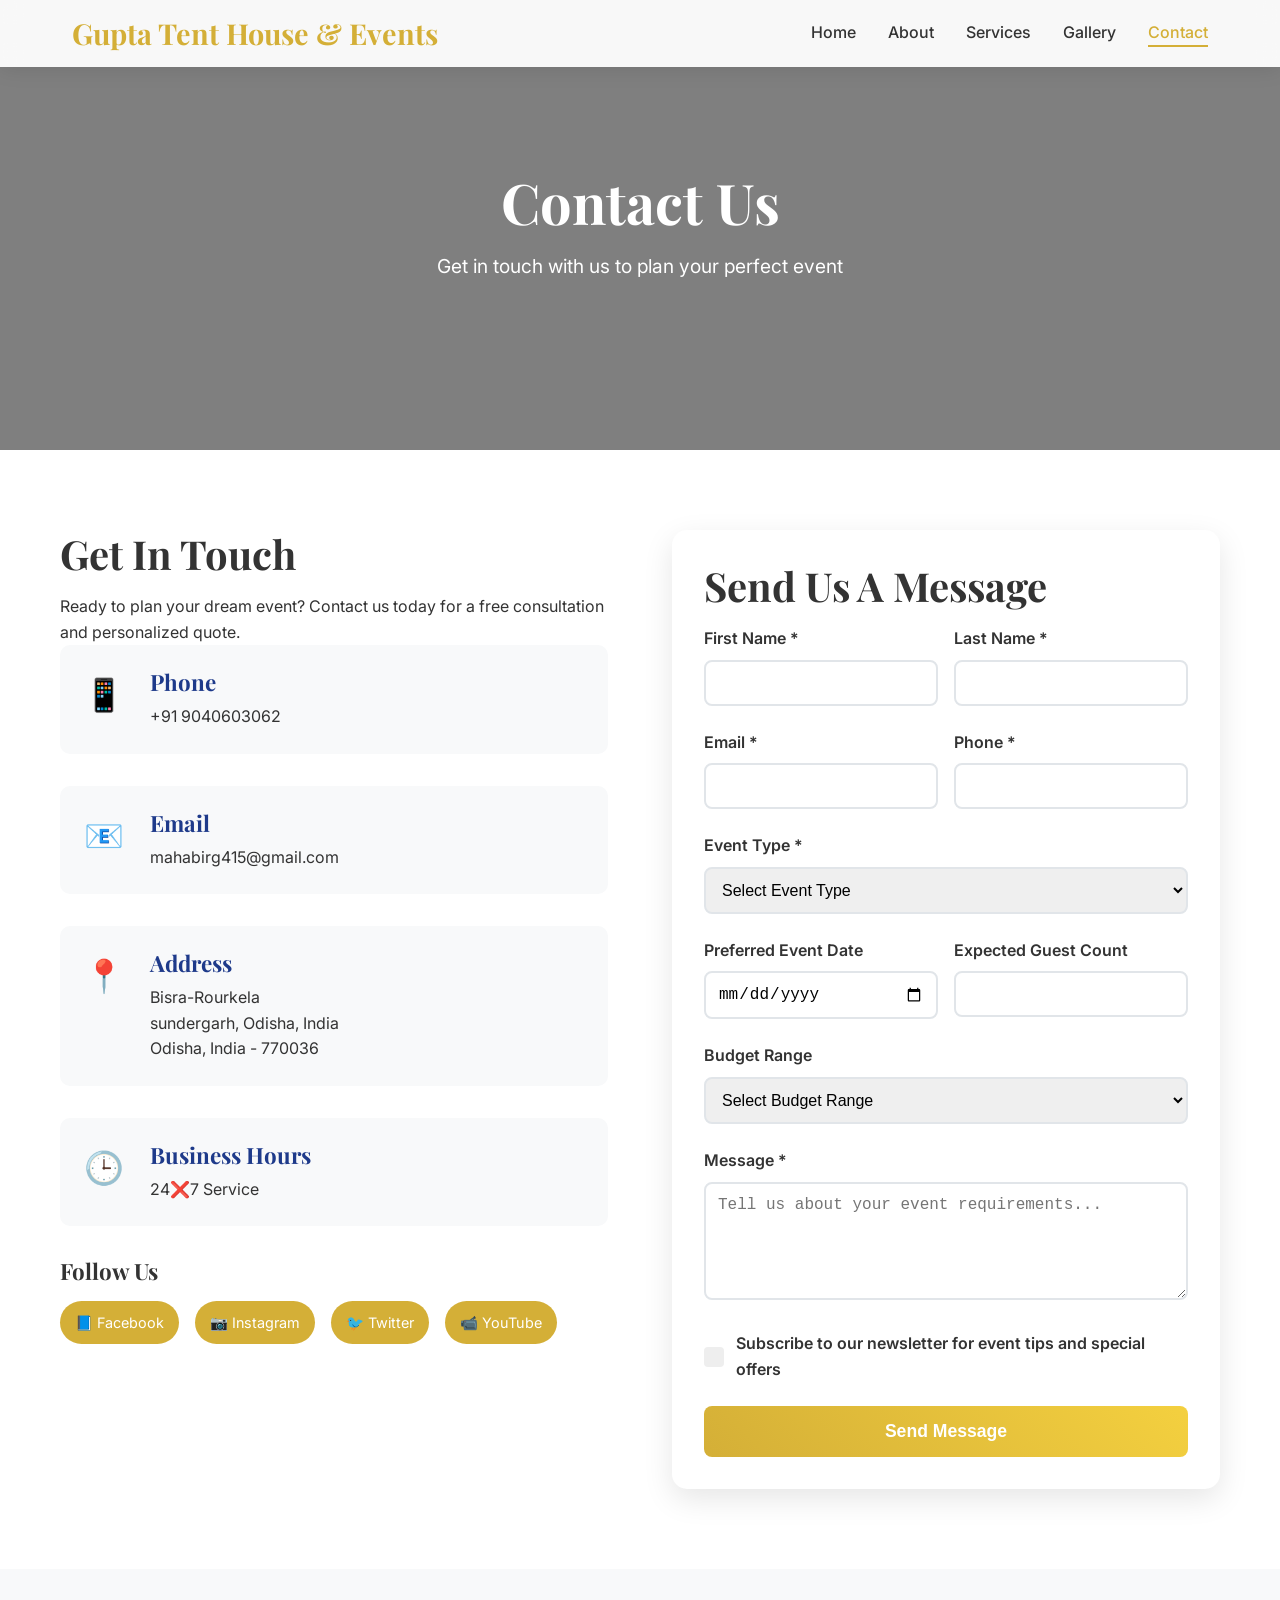
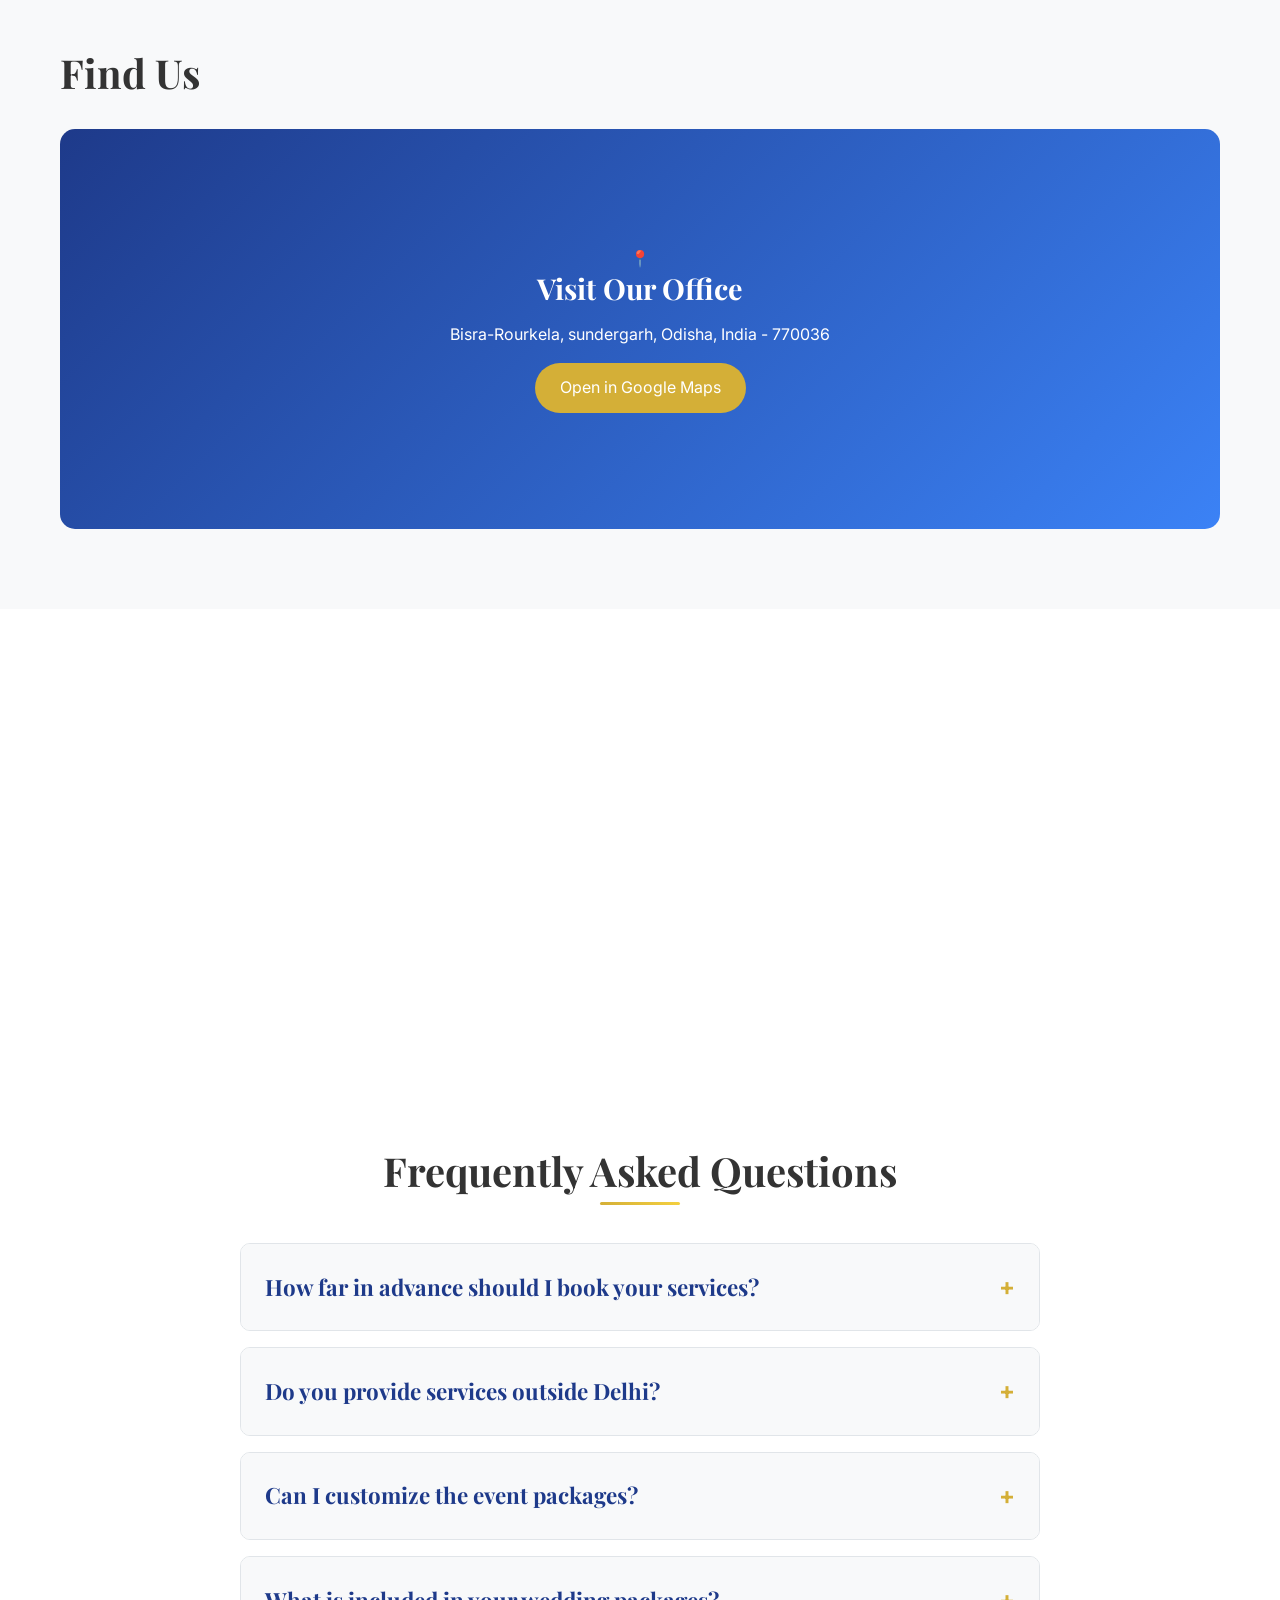
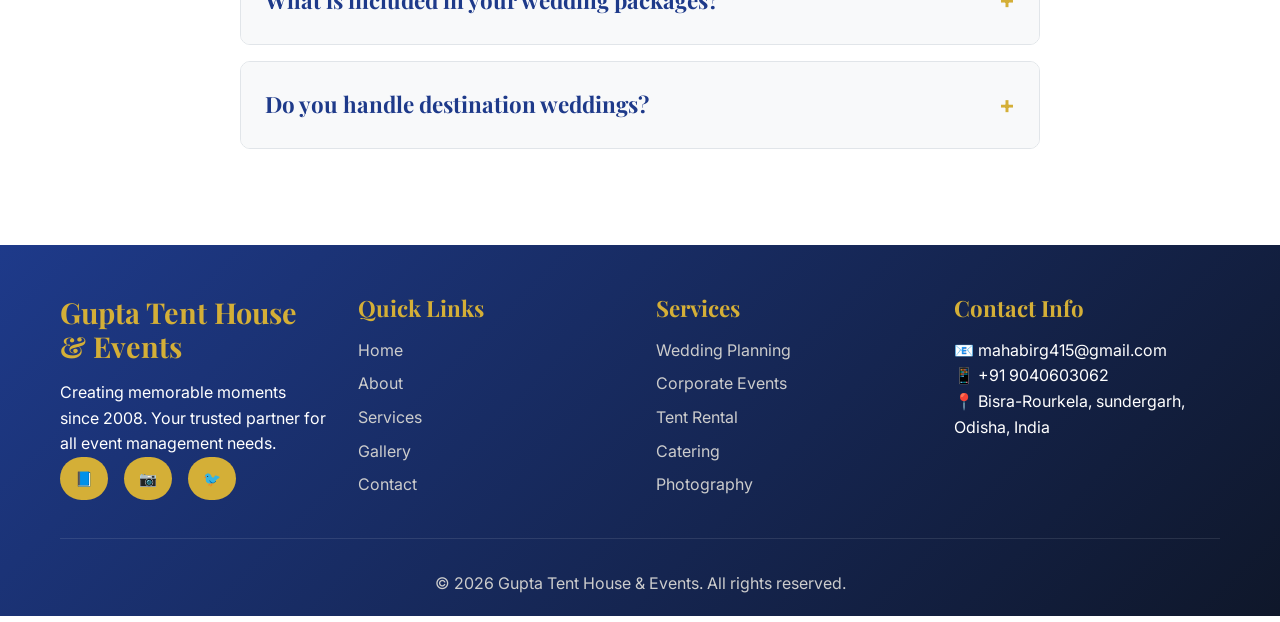
==== contact.html @ 5d80350f "Add files via upload" ====
<!DOCTYPE html>
<html lang="en">
<head>
    <meta charset="UTF-8">
    <meta name="viewport" content="width=device-width, initial-scale=1.0">
    <title>Contact Us - Gupta Tent House and Events</title>
    <link rel="stylesheet" href="styles.css">
    <link href="https://fonts.googleapis.com/css2?family=Playfair+Display:wght@400;700&family=Inter:wght@300;400;500;600&display=swap" rel="stylesheet">
</head>
<body>
    <!-- Navigation -->
    <nav class="navbar">
        <div class="nav-container">
            <div class="nav-logo">
                <h2>Gupta Tent House & Events</h2>
            </div>
            <ul class="nav-menu">
                <li><a href="index.html" class="nav-link">Home</a></li>
                <li><a href="about.html" class="nav-link">About</a></li>
                <li><a href="services.html" class="nav-link">Services</a></li>
                <li><a href="gallery.html" class="nav-link">Gallery</a></li>
                <li><a href="contact.html" class="nav-link active">Contact</a></li>
            </ul>
            <div class="hamburger">
                <span></span>
                <span></span>
                <span></span>
            </div>
        </div>
    </nav>

    <!-- Page Header -->
    <section class="page-header" style="background-image: url('https://images.pexels.com/photos/1059905/pexels-photo-1059905.jpeg?auto=compress&cs=tinysrgb&w=1600')">
        <div class="header-content">
            <h1>Contact Us</h1>
            <p>Get in touch with us to plan your perfect event</p>
        </div>
    </section>

    <!-- Contact Content -->
    <section class="contact-content">
        <div class="container">
            <div class="contact-wrapper">
                <div class="contact-info">
                    <h2>Get In Touch</h2>
                    <p>Ready to plan your dream event? Contact us today for a free consultation and personalized quote.</p>
                    
                    <div class="contact-item">
                        <div class="contact-icon">📱</div>
                        <div class="contact-details">
                            <h4>Phone</h4>
                            <p>+91 9040603062</p>
                        </div>
                    </div>

                    <div class="contact-item">
                        <div class="contact-icon">📧</div>
                        <div class="contact-details">
                            <h4>Email</h4>
                            <p>mahabirg415@gmail.com</p>
                        </div>
                    </div>

                    <div class="contact-item">
                        <div class="contact-icon">📍</div>
                        <div class="contact-details">
                            <h4>Address</h4>
                            <p>Bisra-Rourkela<br>
                            sundergarh, Odisha, India<br>
                            Odisha, India - 770036</p>
                        </div>
                    </div>

                    <div class="contact-item">
                        <div class="contact-icon">🕒</div>
                        <div class="contact-details">
                            <h4>Business Hours</h4>
                            <p>24❌7 Service</p>
                        </div>
                    </div>

                    <div class="social-contact">
                        <h4>Follow Us</h4>
                        <div class="social-links">
                            <a href="#" class="social-link">📘 Facebook</a>
                            <a href="#" class="social-link">📷 Instagram</a>
                            <a href="#" class="social-link">🐦 Twitter</a>
                            <a href="#" class="social-link">📹 YouTube</a>
                        </div>
                    </div>
                </div>

                <div class="contact-form">
                    <h2>Send Us A Message</h2>
                    <form id="contactForm">
                        <div class="form-row">
                            <div class="form-group">
                                <label for="firstName">First Name *</label>
                                <input type="text" id="firstName" name="firstName" required>
                            </div>
                            <div class="form-group">
                                <label for="lastName">Last Name *</label>
                                <input type="text" id="lastName" name="lastName" required>
                            </div>
                        </div>

                        <div class="form-row">
                            <div class="form-group">
                                <label for="email">Email *</label>
                                <input type="email" id="email" name="email" required>
                            </div>
                            <div class="form-group">
                                <label for="phone">Phone *</label>
                                <input type="tel" id="phone" name="phone" required>
                            </div>
                        </div>

                        <div class="form-group">
                            <label for="eventType">Event Type *</label>
                            <select id="eventType" name="eventType" required>
                                <option value="">Select Event Type</option>
                                <option value="wedding">Wedding</option>
                                <option value="corporate">Corporate Event</option>
                                <option value="birthday">Birthday Party</option>
                                <option value="anniversary">Anniversary</option>
                                <option value="reception">Reception</option>
                                <option value="other">Other</option>
                            </select>
                        </div>

                        <div class="form-row">
                            <div class="form-group">
                                <label for="eventDate">Preferred Event Date</label>
                                <input type="date" id="eventDate" name="eventDate">
                            </div>
                            <div class="form-group">
                                <label for="guestCount">Expected Guest Count</label>
                                <input type="number" id="guestCount" name="guestCount" min="1">
                            </div>
                        </div>

                        <div class="form-group">
                            <label for="budget">Budget Range</label>
                            <select id="budget" name="budget">
                                <option value="">Select Budget Range</option>
                                <option value="50000-100000">₹50,000 - ₹1,00,000</option>
                                <option value="100000-200000">₹1,00,000 - ₹2,00,000</option>
                                <option value="200000-500000">₹2,00,000 - ₹5,00,000</option>
                                <option value="500000+">₹5,00,000+</option>
                            </select>
                        </div>

                        <div class="form-group">
                            <label for="message">Message *</label>
                            <textarea id="message" name="message" rows="5" placeholder="Tell us about your event requirements..." required></textarea>
                        </div>

                        <div class="form-group">
                            <label class="checkbox-container">
                                <input type="checkbox" id="newsletter" name="newsletter">
                                <span class="checkmark"></span>
                                Subscribe to our newsletter for event tips and special offers
                            </label>
                        </div>

                        <button type="submit" class="submit-btn">Send Message</button>
                    </form>
                </div>
            </div>
        </div>
    </section>

    <!-- Map Section -->
    <section class="map-section">
        <div class="container">
            <h2>Find Us</h2>
            <div class="map-container">
                <div class="map-placeholder">
                    <div class="map-content">
                        <div class="map-icon">📍</div>
                        <h3>Visit Our Office</h3>
                        <p>Bisra-Rourkela, sundergarh, Odisha, India - 770036</p>
                        <a href="https://maps.app.goo.gl/fp9DibZk7QKGVH938" target="_blank" class="map-btn">Open in Google Maps</a>
                    </div>
                </div>
            </div>
        </div>
    </section>

  <iframe src="https://www.google.com/maps/embed?pb=!1m18!1m12!1m3!1d3692.7083310542357!2d84.99701759999999!3d22.251142599999994!2m3!1f0!2f0!3f0!3m2!1i1024!2i768!4f13.1!3m3!1m2!1s0x3a1ff553761906c9%3A0x7f187dee0dda14aa!2sGupta%20Tent%20house!5e0!3m2!1sen!2sin!4v1754935041717!5m2!1sen!2sin" width="600" height="450" style="border:0;" allowfullscreen="" loading="lazy" referrerpolicy="no-referrer-when-downgrade"></iframe>

    <!-- FAQ Section -->
    <section class="faq-section">
        <div class="container">
            <h2 class="section-title">Frequently Asked Questions</h2>
            <div class="faq-container">
                <div class="faq-item">
                    <div class="faq-question">
                        <h4>How far in advance should I book your services?</h4>
                        <span class="faq-toggle">+</span>
                    </div>
                    <div class="faq-answer">
                        <p>We recommend booking 3-6 months in advance for weddings and major events. For smaller events, 4-6 weeks notice is usually sufficient. However, we do accommodate last-minute bookings based on availability.</p>
                    </div>
                </div>

                <div class="faq-item">
                    <div class="faq-question">
                        <h4>Do you provide services outside Delhi?</h4>
                        <span class="faq-toggle">+</span>
                    </div>
                    <div class="faq-answer">
                        <p>Yes, we provide services across Delhi NCR and nearby cities. Additional travel charges may apply for locations outside our standard service area. Contact us for specific location details.</p>
                    </div>
                </div>

                <div class="faq-item">
                    <div class="faq-question">
                        <h4>Can I customize the event packages?</h4>
                        <span class="faq-toggle">+</span>
                    </div>
                    <div class="faq-answer">
                        <p>Absolutely! We specialize in creating customized packages tailored to your specific needs, preferences, and budget. Every event is unique, and we work closely with you to create the perfect celebration.</p>
                    </div>
                </div>

                <div class="faq-item">
                    <div class="faq-question">
                        <h4>What is included in your wedding packages?</h4>
                        <span class="faq-toggle">+</span>
                    </div>
                    <div class="faq-answer">
                        <p>Our wedding packages typically include venue decoration, tent setup, catering, photography, music and entertainment, and event coordination. Specific inclusions vary by package, and we'll provide detailed information during consultation.</p>
                    </div>
                </div>

                <div class="faq-item">
                    <div class="faq-question">
                        <h4>Do you handle destination weddings?</h4>
                        <span class="faq-toggle">+</span>
                    </div>
                    <div class="faq-answer">
                        <p>Yes, we organize destination weddings across India. We have experience managing events in various cities and can coordinate all logistics, vendor management, and guest arrangements for your destination celebration.</p>
                    </div>
                </div>
            </div>
        </div>
    </section>

    <!-- Footer -->
    <footer class="footer">
        <div class="container">
            <div class="footer-content">
                <div class="footer-section">
                    <h3>Gupta Tent House & Events</h3>
                    <p>Creating memorable moments since 2008. Your trusted partner for all event management needs.</p>
                    <div class="social-links">
                        <a href="#" class="social-link">📘</a>
                        <a href="#" class="social-link">📷</a>
                        <a href="#" class="social-link">🐦</a>
                    </div>
                </div>
                <div class="footer-section">
                    <h4>Quick Links</h4>
                    <ul>
                        <li><a href="index.html">Home</a></li>
                        <li><a href="about.html">About</a></li>
                        <li><a href="services.html">Services</a></li>
                        <li><a href="gallery.html">Gallery</a></li>
                        <li><a href="contact.html">Contact</a></li>
                    </ul>
                </div>
                <div class="footer-section">
                    <h4>Services</h4>
                    <ul>
                        <li><a href="services.html">Wedding Planning</a></li>
                        <li><a href="services.html">Corporate Events</a></li>
                        <li><a href="services.html">Tent Rental</a></li>
                        <li><a href="services.html">Catering</a></li>
                        <li><a href="services.html">Photography</a></li>
                    </ul>
                </div>
                <div class="footer-section">
                    <h4>Contact Info</h4>
                    <div class="contact-info">
                        <p>📧 mahabirg415@gmail.com</p>
                        <p>📱 +91 9040603062</p>
                        <p>📍 Bisra-Rourkela, sundergarh, Odisha, India</p>
                    </div>
                </div>
            </div>
            <div class="footer-bottom">
                <p>&copy; 2024 Gupta Tent House & Events. All rights reserved.</p>
            </div>
        </div>
    </footer>

    <script src="script.js"></script>
</body>
</html>
---- styles.css ----
/* Reset and Base Styles */
* {
    margin: 0;
    padding: 0;
    box-sizing: border-box;
}

html {
    scroll-behavior: smooth;
}

body {
    font-family: 'Inter', sans-serif;
    line-height: 1.6;
    color: #333;
    overflow-x: hidden;
}

img {
    max-width: 100%;
    height: auto;
}

.container {
    max-width: 1200px;
    margin: 0 auto;
    padding: 0 20px;
}

/* Typography */
h1, h2, h3, h4, h5, h6 {
    font-family: 'Playfair Display', serif;
    font-weight: 700;
    line-height: 1.2;
    margin-bottom: 1rem;
}

h1 { font-size: 3.5rem; }
h2 { font-size: 2.5rem; }
h3 { font-size: 1.8rem; }
h4 { font-size: 1.4rem; }

.lead {
    font-size: 1.2rem;
    font-weight: 400;
    color: #666;
    margin-bottom: 1.5rem;
}

/* Navigation */
.navbar {
    position: fixed;
    top: 0;
    width: 100%;
    background: rgba(255, 255, 255, 0.95);
    backdrop-filter: blur(10px);
    z-index: 1000;
    transition: all 0.3s ease;
    box-shadow: 0 2px 20px rgba(0,0,0,0.1);
}

.nav-container {
    display: flex;
    justify-content: space-between;
    align-items: center;
    padding: 1rem 2rem;
    max-width: 1200px;
    margin: 0 auto;
}

.nav-logo h2 {
    color: #D4AF37;
    margin-bottom: 0;
    font-size: 1.8rem;
}

.nav-menu {
    display: flex;
    list-style: none;
    gap: 2rem;
}

.nav-link {
    text-decoration: none;
    color: #333;
    font-weight: 500;
    transition: all 0.3s ease;
    position: relative;
}

.nav-link:hover,
.nav-link.active {
    color: #D4AF37;
}

.nav-link::after {
    content: '';
    position: absolute;
    bottom: -5px;
    left: 0;
    width: 0;
    height: 2px;
    background: #D4AF37;
    transition: width 0.3s ease;
}

.nav-link:hover::after,
.nav-link.active::after {
    width: 100%;
}

.hamburger {
    display: none;
    flex-direction: column;
    cursor: pointer;
}

.hamburger span {
    width: 25px;
    height: 3px;
    background: #333;
    margin: 3px 0;
    transition: 0.3s;
}

/* Hero Section */
.hero {
    position: relative;
    height: 100vh;
    overflow: hidden;
}

.hero-slider {
    position: relative;
    width: 100%;
    height: 100%;
}

.slide {
    position: absolute;
    top: 0;
    left: 0;
    width: 100%;
    height: 100%;
    background-size: cover;
    background-position: center;
    background-repeat: no-repeat;
    opacity: 0;
    transition: opacity 1s ease-in-out;
}

.slide.active {
    opacity: 1;
}

.slide::before {
    content: '';
    position: absolute;
    top: 0;
    left: 0;
    right: 0;
    bottom: 0;
    background: rgba(0, 0, 0, 0.4);
}

.slide-content {
    position: absolute;
    top: 50%;
    left: 50%;
    transform: translate(-50%, -50%);
    text-align: center;
    color: white;
    z-index: 2;
    max-width: 800px;
    padding: 0 20px;
}

.slide-content h1 {
    font-size: 4rem;
    margin-bottom: 1rem;
    animation: fadeInUp 1s ease 0.5s both;
}

.slide-content p {
    font-size: 1.3rem;
    margin-bottom: 2rem;
    animation: fadeInUp 1s ease 0.7s both;
}

.cta-btn {
    display: inline-block;
    padding: 15px 30px;
    background: linear-gradient(45deg, #D4AF37, #F4D03F);
    color: white;
    text-decoration: none;
    border-radius: 50px;
    font-weight: 600;
    transition: all 0.3s ease;
    animation: fadeInUp 1s ease 0.9s both;
    box-shadow: 0 4px 15px rgba(212, 175, 55, 0.3);
}

.cta-btn:hover {
    transform: translateY(-2px);
    box-shadow: 0 6px 20px rgba(212, 175, 55, 0.4);
}

.btn-secondary {
    display: inline-block;
    padding: 12px 25px;
    border: 2px solid #D4AF37;
    color: #D4AF37;
    text-decoration: none;
    border-radius: 50px;
    font-weight: 600;
    transition: all 0.3s ease;
    background: transparent;
}

.btn-secondary:hover {
    background: #D4AF37;
    color: white;
    transform: translateY(-2px);
}

.slider-nav {
    position: absolute;
    top: 50%;
    width: 100%;
    display: flex;
    justify-content: space-between;
    z-index: 3;
    padding: 0 50px;
}

.prev-btn, .next-btn {
    background: rgba(255, 255, 255, 0.2);
    color: white;
    border: none;
    padding: 15px 20px;
    cursor: pointer;
    border-radius: 50%;
    font-size: 1.2rem;
    transition: all 0.3s ease;
    backdrop-filter: blur(10px);
}

.prev-btn:hover, .next-btn:hover {
    background: rgba(212, 175, 55, 0.8);
    transform: scale(1.1);
}

.slider-dots {
    position: absolute;
    bottom: 30px;
    left: 50%;
    transform: translateX(-50%);
    display: flex;
    gap: 10px;
    z-index: 3;
}

.dot {
    width: 15px;
    height: 15px;
    border-radius: 50%;
    background: rgba(255, 255, 255, 0.5);
    cursor: pointer;
    transition: all 0.3s ease;
}

.dot.active,
.dot:hover {
    background: #D4AF37;
    transform: scale(1.2);
}

/* Sections */
section {
    padding: 80px 0;
}

.section-title {
    text-align: center;
    margin-bottom: 3rem;
    position: relative;
}

.section-title::after {
    content: '';
    position: absolute;
    bottom: -10px;
    left: 50%;
    transform: translateX(-50%);
    width: 80px;
    height: 3px;
    background: linear-gradient(45deg, #D4AF37, #F4D03F);
    border-radius: 2px;
}

.text-center {
    text-align: center;
    margin-top: 2rem;
}

/* Services Preview */
.services-preview {
    background: #f8f9fa;
}

.services-grid {
    display: grid;
    grid-template-columns: repeat(auto-fit, minmax(280px, 1fr));
    gap: 2rem;
    margin-bottom: 3rem;
}

.service-card {
    background: white;
    border-radius: 15px;
    overflow: hidden;
    box-shadow: 0 10px 30px rgba(0,0,0,0.1);
    transition: all 0.3s ease;
    position: relative;
}

.service-card:hover {
    transform: translateY(-10px);
    box-shadow: 0 20px 40px rgba(0,0,0,0.15);
}

.service-card img {
    width: 100%;
    height: 200px;
    object-fit: cover;
}

.card-content {
    padding: 1.5rem;
}

.card-content h3 {
    color: #1E3A8A;
    margin-bottom: 0.5rem;
}

.card-content p {
    color: #666;
    font-size: 0.95rem;
}

/* Why Choose Us */
.why-choose-us {
    background: linear-gradient(135deg, #1E3A8A 0%, #3B82F6 100%);
    color: white;
}

.content-wrapper {
    display: grid;
    grid-template-columns: 1fr 1fr;
    gap: 4rem;
    align-items: center;
}

.feature {
    display: flex;
    align-items: center;
    margin-bottom: 2rem;
    padding: 1rem;
    background: rgba(255, 255, 255, 0.1);
    border-radius: 10px;
    backdrop-filter: blur(10px);
}

.feature-icon {
    font-size: 2rem;
    margin-right: 1rem;
    min-width: 60px;
}

.feature h4 {
    margin-bottom: 0.5rem;
    color: #D4AF37;
}

.image-content img {
    border-radius: 15px;
    box-shadow: 0 20px 40px rgba(0,0,0,0.2);
}

/* Gallery Preview */
.gallery-preview {
    background: #f8f9fa;
}

.gallery-grid {
    display: grid;
    grid-template-columns: repeat(auto-fit, minmax(280px, 1fr));
    gap: 1.5rem;
}

.gallery-item {
    position: relative;
    border-radius: 15px;
    overflow: hidden;
    height: 250px;
    cursor: pointer;
    transition: all 0.3s ease;
}

.gallery-item:hover {
    transform: scale(1.02);
}

.gallery-item img {
    width: 100%;
    height: 100%;
    object-fit: cover;
    transition: all 0.3s ease;
}

.gallery-item:hover img {
    transform: scale(1.1);
}

.overlay {
    position: absolute;
    top: 0;
    left: 0;
    right: 0;
    bottom: 0;
    background: linear-gradient(135deg, rgba(212, 175, 55, 0.9), rgba(30, 58, 138, 0.9));
    display: flex;
    flex-direction: column;
    justify-content: center;
    align-items: center;
    text-align: center;
    color: white;
    opacity: 0;
    transition: all 0.3s ease;
}

.gallery-item:hover .overlay {
    opacity: 1;
}

.overlay h4 {
    margin-bottom: 0.5rem;
    font-size: 1.3rem;
}

/* Contact CTA */
.contact-cta {
    background: linear-gradient(135deg, #D4AF37, #F4D03F);
    color: white;
    text-align: center;
}

.cta-buttons {
    display: flex;
    gap: 1rem;
    justify-content: center;
    flex-wrap: wrap;
    margin-top: 2rem;
}

.cta-buttons .btn-secondary {
    border-color: white;
    color: white;
}

.cta-buttons .btn-secondary:hover {
    background: white;
    color: #D4AF37;
}

/* Page Header */
.page-header {
    height: 50vh;
    background-size: cover;
    background-position: center;
    background-attachment: fixed;
    display: flex;
    align-items: center;
    justify-content: center;
    text-align: center;
    color: white;
    position: relative;
}

.page-header::before {
    content: '';
    position: absolute;
    top: 0;
    left: 0;
    right: 0;
    bottom: 0;
    background: rgba(0, 0, 0, 0.5);
}

.header-content {
    z-index: 2;
    max-width: 800px;
    padding: 0 20px;
}

.header-content h1 {
    font-size: 3.5rem;
    margin-bottom: 1rem;
}

.header-content p {
    font-size: 1.2rem;
}

/* About Page Styles */
.about-content {
    padding: 80px 0;
}

.mission-vision {
    background: #f8f9fa;
    padding: 80px 0;
}

.grid-2 {
    display: grid;
    grid-template-columns: repeat(auto-fit, minmax(300px, 1fr));
    gap: 2rem;
}

.mission-card, .vision-card {
    background: white;
    padding: 2rem;
    border-radius: 15px;
    box-shadow: 0 10px 30px rgba(0,0,0,0.1);
    text-align: center;
    transition: all 0.3s ease;
}

.mission-card:hover, .vision-card:hover {
    transform: translateY(-5px);
    box-shadow: 0 20px 40px rgba(0,0,0,0.15);
}

.icon {
    font-size: 3rem;
    margin-bottom: 1rem;
}

.team {
    padding: 80px 0;
}

.team-grid {
    display: grid;
    grid-template-columns: repeat(auto-fit, minmax(250px, 1fr));
    gap: 2rem;
}

.team-member {
    background: white;
    padding: 2rem;
    border-radius: 15px;
    box-shadow: 0 10px 30px rgba(0,0,0,0.1);
    text-align: center;
    transition: all 0.3s ease;
}

.team-member:hover {
    transform: translateY(-5px);
}

.team-member img {
    width: 150px;
    height: 150px;
    border-radius: 50%;
    object-fit: cover;
    margin-bottom: 1rem;
    border: 4px solid #D4AF37;
}

.role {
    color: #D4AF37;
    font-weight: 600;
    margin-bottom: 1rem;
}

.values {
    background: #f8f9fa;
    padding: 80px 0;
}

.values-grid {
    display: grid;
    grid-template-columns: repeat(auto-fit, minmax(250px, 1fr));
    gap: 2rem;
}

.value-card {
    background: white;
    padding: 2rem;
    border-radius: 15px;
    box-shadow: 0 10px 30px rgba(0,0,0,0.1);
    text-align: center;
    transition: all 0.3s ease;
}

.value-card:hover {
    transform: translateY(-5px);
    background: linear-gradient(135deg, #D4AF37, #F4D03F);
    color: white;
}

.value-icon {
    font-size: 2.5rem;
    margin-bottom: 1rem;
}

.achievements {
    padding: 80px 0;
}

.stats-grid {
    display: grid;
    grid-template-columns: repeat(auto-fit, minmax(200px, 1fr));
    gap: 2rem;
}

.stat-card {
    text-align: center;
    padding: 2rem;
    background: linear-gradient(135deg, #1E3A8A, #3B82F6);
    color: white;
    border-radius: 15px;
    box-shadow: 0 10px 30px rgba(0,0,0,0.1);
}

.stat-number {
    font-size: 3rem;
    font-weight: bold;
    color: #D4AF37;
    margin-bottom: 0.5rem;
}

.stat-label {
    font-size: 1.1rem;
}

/* Services Page */
.services-content {
    padding: 80px 0;
}

.service-detail {
    display: grid;
    grid-template-columns: 1fr 1fr;
    gap: 4rem;
    align-items: center;
    margin-bottom: 5rem;
}

.service-detail.reverse {
    direction: rtl;
}

.service-detail.reverse > * {
    direction: ltr;
}

.service-icon {
    font-size: 3rem;
    margin-bottom: 1rem;
}

.service-desc {
    font-size: 1.1rem;
    margin-bottom: 1.5rem;
    color: #666;
}

.service-features {
    list-style: none;
}

.service-features li {
    padding: 0.5rem 0;
    padding-left: 1.5rem;
    position: relative;
}

.service-features li::before {
    content: '✓';
    position: absolute;
    left: 0;
    color: #D4AF37;
    font-weight: bold;
}

.additional-services {
    background: #f8f9fa;
    padding: 80px 0;
}

.additional-grid {
    display: grid;
    grid-template-columns: repeat(auto-fit, minmax(300px, 1fr));
    gap: 2rem;
}

.additional-card {
    background: white;
    padding: 2rem;
    border-radius: 15px;
    box-shadow: 0 10px 30px rgba(0,0,0,0.1);
    text-align: center;
    transition: all 0.3s ease;
}

.additional-card:hover {
    transform: translateY(-5px);
    box-shadow: 0 20px 40px rgba(0,0,0,0.15);
}

.additional-icon {
    font-size: 2.5rem;
    margin-bottom: 1rem;
}

.services-cta {
    background: linear-gradient(135deg, #1E3A8A, #3B82F6);
    color: white;
    text-align: center;
    padding: 80px 0;
}

/* Gallery Page */
.gallery-filters {
    background: #f8f9fa;
    padding: 2rem 0;
}

.filter-buttons {
    display: flex;
    justify-content: center;
    gap: 1rem;
    flex-wrap: wrap;
}

.filter-btn {
    padding: 10px 20px;
    background: white;
    border: 2px solid #D4AF37;
    color: #D4AF37;
    border-radius: 25px;
    cursor: pointer;
    transition: all 0.3s ease;
    font-weight: 500;
}

.filter-btn.active,
.filter-btn:hover {
    background: #D4AF37;
    color: white;
}

.gallery-main {
    padding: 80px 0;
}

.gallery-grid-main {
    display: grid;
    grid-template-columns: repeat(auto-fit, minmax(350px, 1fr));
    gap: 2rem;
}

.gallery-item-main {
    position: relative;
    height: 300px;
    border-radius: 15px;
    overflow: hidden;
    cursor: pointer;
    transition: all 0.3s ease;
}

.gallery-item-main:hover {
    transform: scale(1.02);
}

.gallery-item-main img {
    width: 100%;
    height: 100%;
    object-fit: cover;
    transition: all 0.3s ease;
}

.gallery-item-main:hover img {
    transform: scale(1.05);
}

.gallery-overlay {
    position: absolute;
    top: 0;
    left: 0;
    right: 0;
    bottom: 0;
    background: linear-gradient(135deg, rgba(212, 175, 55, 0.9), rgba(30, 58, 138, 0.9));
    display: flex;
    flex-direction: column;
    justify-content: center;
    align-items: center;
    text-align: center;
    color: white;
    opacity: 0;
    transition: all 0.3s ease;
}

.gallery-item-main:hover .gallery-overlay {
    opacity: 1;
}

.view-btn {
    padding: 10px 20px;
    background: rgba(255, 255, 255, 0.2);
    color: white;
    border: 2px solid white;
    border-radius: 25px;
    cursor: pointer;
    transition: all 0.3s ease;
    margin-top: 1rem;
    backdrop-filter: blur(10px);
}

.view-btn:hover {
    background: white;
    color: #D4AF37;
}

/* Modal */
.modal {
    display: none;
    position: fixed;
    z-index: 2000;
    left: 0;
    top: 0;
    width: 100%;
    height: 100%;
    background-color: rgba(0,0,0,0.9);
    backdrop-filter: blur(5px);
}

.modal-content {
    position: relative;
    margin: auto;
    padding: 0;
    width: 90%;
    max-width: 900px;
    top: 50%;
    transform: translateY(-50%);
}

.modal-content img {
    width: 100%;
    height: auto;
    border-radius: 10px;
}

.close-modal {
    position: absolute;
    top: 15px;
    right: 35px;
    color: #f1f1f1;
    font-size: 40px;
    font-weight: bold;
    cursor: pointer;
}

.close-modal:hover {
    color: #D4AF37;
}

.modal-info {
    background: white;
    padding: 2rem;
    border-radius: 0 0 10px 10px;
    text-align: center;
}

.modal-nav {
    display: flex;
    justify-content: space-between;
    margin-top: 1rem;
}

.modal-nav button {
    padding: 10px 20px;
    background: #D4AF37;
    color: white;
    border: none;
    border-radius: 5px;
    cursor: pointer;
    transition: all 0.3s ease;
}

.modal-nav button:hover {
    background: #B8941F;
}

.gallery-testimonials {
    background: #f8f9fa;
    padding: 80px 0;
}

.testimonial-grid {
    display: grid;
    grid-template-columns: repeat(auto-fit, minmax(300px, 1fr));
    gap: 2rem;
}

.testimonial-card {
    background: white;
    padding: 2rem;
    border-radius: 15px;
    box-shadow: 0 10px 30px rgba(0,0,0,0.1);
    text-align: center;
}

.stars {
    font-size: 1.2rem;
    margin-bottom: 1rem;
}

.client-info {
    margin-top: 1rem;
    padding-top: 1rem;
    border-top: 1px solid #eee;
}

.client-info strong {
    color: #D4AF37;
}

.client-info span {
    display: block;
    color: #666;
    font-size: 0.9rem;
}

/* Contact Page */
.contact-content {
    padding: 80px 0;
}

.contact-wrapper {
    display: grid;
    grid-template-columns: 1fr 1fr;
    gap: 4rem;
}

.contact-item {
    display: flex;
    align-items: flex-start;
    margin-bottom: 2rem;
    padding: 1.5rem;
    background: #f8f9fa;
    border-radius: 10px;
}

.contact-icon {
    font-size: 2rem;
    margin-right: 1rem;
    min-width: 50px;
}

.contact-details h4 {
    color: #1E3A8A;
    margin-bottom: 0.5rem;
}

.social-contact {
    margin-top: 2rem;
}

.social-links {
    display: flex;
    gap: 1rem;
    flex-wrap: wrap;
}

.social-link {
    display: inline-block;
    padding: 10px 15px;
    background: #D4AF37;
    color: white;
    text-decoration: none;
    border-radius: 25px;
    transition: all 0.3s ease;
    font-size: 0.9rem;
}

.social-link:hover {
    background: #B8941F;
    transform: translateY(-2px);
}

/* Contact Form */
.contact-form {
    background: white;
    padding: 2rem;
    border-radius: 15px;
    box-shadow: 0 10px 30px rgba(0,0,0,0.1);
}

.form-row {
    display: grid;
    grid-template-columns: 1fr 1fr;
    gap: 1rem;
}

.form-group {
    margin-bottom: 1.5rem;
}

.form-group label {
    display: block;
    margin-bottom: 0.5rem;
    font-weight: 600;
    color: #333;
}

.form-group input,
.form-group select,
.form-group textarea {
    width: 100%;
    padding: 12px;
    border: 2px solid #e1e5e9;
    border-radius: 8px;
    font-size: 1rem;
    transition: all 0.3s ease;
}

.form-group input:focus,
.form-group select:focus,
.form-group textarea:focus {
    outline: none;
    border-color: #D4AF37;
    box-shadow: 0 0 0 3px rgba(212, 175, 55, 0.1);
}

.checkbox-container {
    display: flex;
    align-items: center;
    cursor: pointer;
    position: relative;
    padding-left: 2rem;
}

.checkbox-container input {
    position: absolute;
    opacity: 0;
    cursor: pointer;
}

.checkmark {
    position: absolute;
    left: 0;
    top: 50%;
    transform: translateY(-50%);
    height: 20px;
    width: 20px;
    background-color: #eee;
    border-radius: 4px;
    transition: all 0.3s ease;
}

.checkbox-container input:checked ~ .checkmark {
    background-color: #D4AF37;
}

.checkmark:after {
    content: "";
    position: absolute;
    display: none;
    left: 7px;
    top: 3px;
    width: 5px;
    height: 10px;
    border: solid white;
    border-width: 0 3px 3px 0;
    transform: rotate(45deg);
}

.checkbox-container input:checked ~ .checkmark:after {
    display: block;
}

.submit-btn {
    width: 100%;
    padding: 15px;
    background: linear-gradient(45deg, #D4AF37, #F4D03F);
    color: white;
    border: none;
    border-radius: 8px;
    font-size: 1.1rem;
    font-weight: 600;
    cursor: pointer;
    transition: all 0.3s ease;
}

.submit-btn:hover {
    transform: translateY(-2px);
    box-shadow: 0 6px 20px rgba(212, 175, 55, 0.3);
}

/* Map Section */
.map-section {
    background: #f8f9fa;
    padding: 80px 0;
}

.map-container {
    margin-top: 2rem;
}

.map-placeholder {
    height: 400px;
    background: linear-gradient(135deg, #1E3A8A, #3B82F6);
    border-radius: 15px;
    display: flex;
    align-items: center;
    justify-content: center;
    text-align: center;
    color: white;
}

.map-content h3 {
    margin-bottom: 1rem;
}

.map-btn {
    display: inline-block;
    padding: 12px 25px;
    background: #D4AF37;
    color: white;
    text-decoration: none;
    border-radius: 25px;
    margin-top: 1rem;
    transition: all 0.3s ease;
}

.map-btn:hover {
    background: #B8941F;
    transform: translateY(-2px);
}

/* FAQ Section */
.faq-section {
    padding: 80px 0;
}

.faq-container {
    max-width: 800px;
    margin: 0 auto;
}

.faq-item {
    margin-bottom: 1rem;
    border: 1px solid #e1e5e9;
    border-radius: 10px;
    overflow: hidden;
}

.faq-question {
    display: flex;
    justify-content: space-between;
    align-items: center;
    padding: 1.5rem;
    background: #f8f9fa;
    cursor: pointer;
    transition: all 0.3s ease;
}

.faq-question:hover {
    background: #e9ecef;
}

.faq-question h4 {
    margin: 0;
    color: #1E3A8A;
}

.faq-toggle {
    font-size: 1.5rem;
    color: #D4AF37;
    font-weight: bold;
    transition: transform 0.3s ease;
}

.faq-item.active .faq-toggle {
    transform: rotate(45deg);
}

.faq-answer {
    padding: 0 1.5rem;
    max-height: 0;
    overflow: hidden;
    transition: all 0.3s ease;
    background: white;
}

.faq-item.active .faq-answer {
    padding: 1.5rem;
    max-height: 200px;
}

/* Footer */
.footer {
    background: linear-gradient(135deg, #1E3A8A, #0F172A);
    color: white;
    padding: 50px 0 20px;
}

.footer-content {
    display: grid;
    grid-template-columns: repeat(auto-fit, minmax(250px, 1fr));
    gap: 2rem;
    margin-bottom: 2rem;
}

.footer-section h3,
.footer-section h4 {
    color: #D4AF37;
    margin-bottom: 1rem;
}

.footer-section ul {
    list-style: none;
}

.footer-section ul li {
    margin-bottom: 0.5rem;
}

.footer-section ul li a {
    color: #ccc;
    text-decoration: none;
    transition: all 0.3s ease;
}

.footer-section ul li a:hover {
    color: #D4AF37;
}

.footer-bottom {
    border-top: 1px solid rgba(255, 255, 255, 0.1);
    padding-top: 2rem;
    text-align: center;
    color: #ccc;
}

/* Animations */
@keyframes fadeInUp {
    from {
        opacity: 0;
        transform: translateY(30px);
    }
    to {
        opacity: 1;
        transform: translateY(0);
    }
}

/* Responsive Design */
@media (max-width: 768px) {
    .hamburger {
        display: flex;
    }

    .nav-menu {
        position: fixed;
        left: -100%;
        top: 70px;
        flex-direction: column;
        background-color: rgba(255, 255, 255, 0.95);
        backdrop-filter: blur(10px);
        width: 100%;
        text-align: center;
        transition: 0.3s;
        box-shadow: 0 10px 27px rgba(0,0,0,0.05);
        padding: 2rem 0;
    }

    .nav-menu.active {
        left: 0;
    }

    .slide-content h1 {
        font-size: 2.5rem;
    }

    .slide-content p {
        font-size: 1.1rem;
    }

    .header-content h1 {
        font-size: 2.5rem;
    }

    h1 { font-size: 2.5rem; }
    h2 { font-size: 2rem; }

    .content-wrapper {
        grid-template-columns: 1fr;
        gap: 2rem;
    }

    .service-detail {
        grid-template-columns: 1fr;
        gap: 2rem;
        text-align: center;
    }

    .contact-wrapper {
        grid-template-columns: 1fr;
        gap: 2rem;
    }

    .form-row {
        grid-template-columns: 1fr;
    }

    .services-grid,
    .gallery-grid,
    .gallery-grid-main {
        grid-template-columns: 1fr;
    }

    .cta-buttons {
        flex-direction: column;
        align-items: center;
    }

    .slider-nav {
        padding: 0 20px;
    }

    .prev-btn, .next-btn {
        padding: 10px 15px;
        font-size: 1rem;
    }

    section {
        padding: 60px 0;
    }

    .container {
        padding: 0 15px;
    }
}

@media (max-width: 480px) {
    .nav-logo h2 {
        font-size: 1.4rem;
    }

    .slide-content h1 {
        font-size: 2rem;
    }

    .slide-content p {
        font-size: 1rem;
    }

    .cta-btn {
        padding: 12px 20px;
        font-size: 0.9rem;
    }

    .header-content h1 {
        font-size: 2rem;
    }

    .gallery-grid-main {
        grid-template-columns: 1fr;
    }

    .gallery-item-main {
        height: 250px;
    }

    .modal-content {
        width: 95%;
        margin: 5% auto;
    }

    .close-modal {
        top: 10px;
        right: 20px;
        font-size: 30px;
    }
}
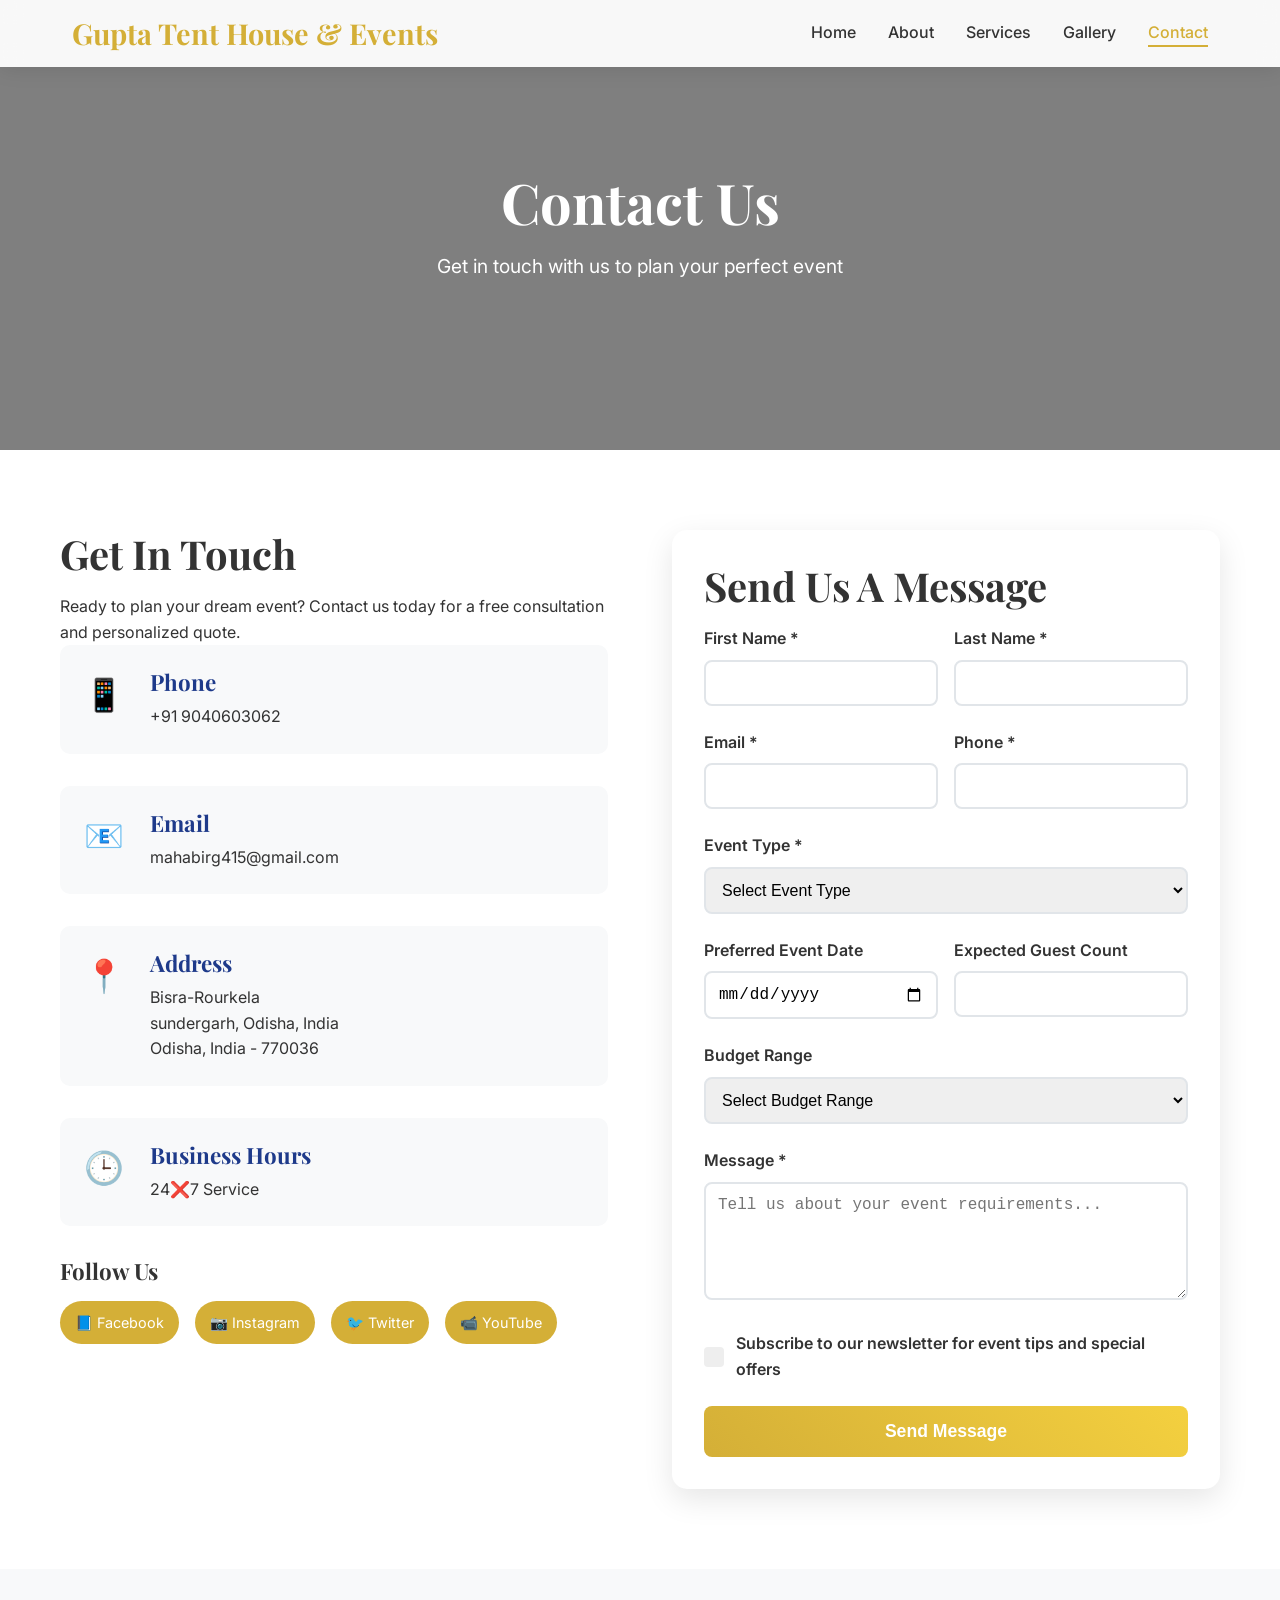
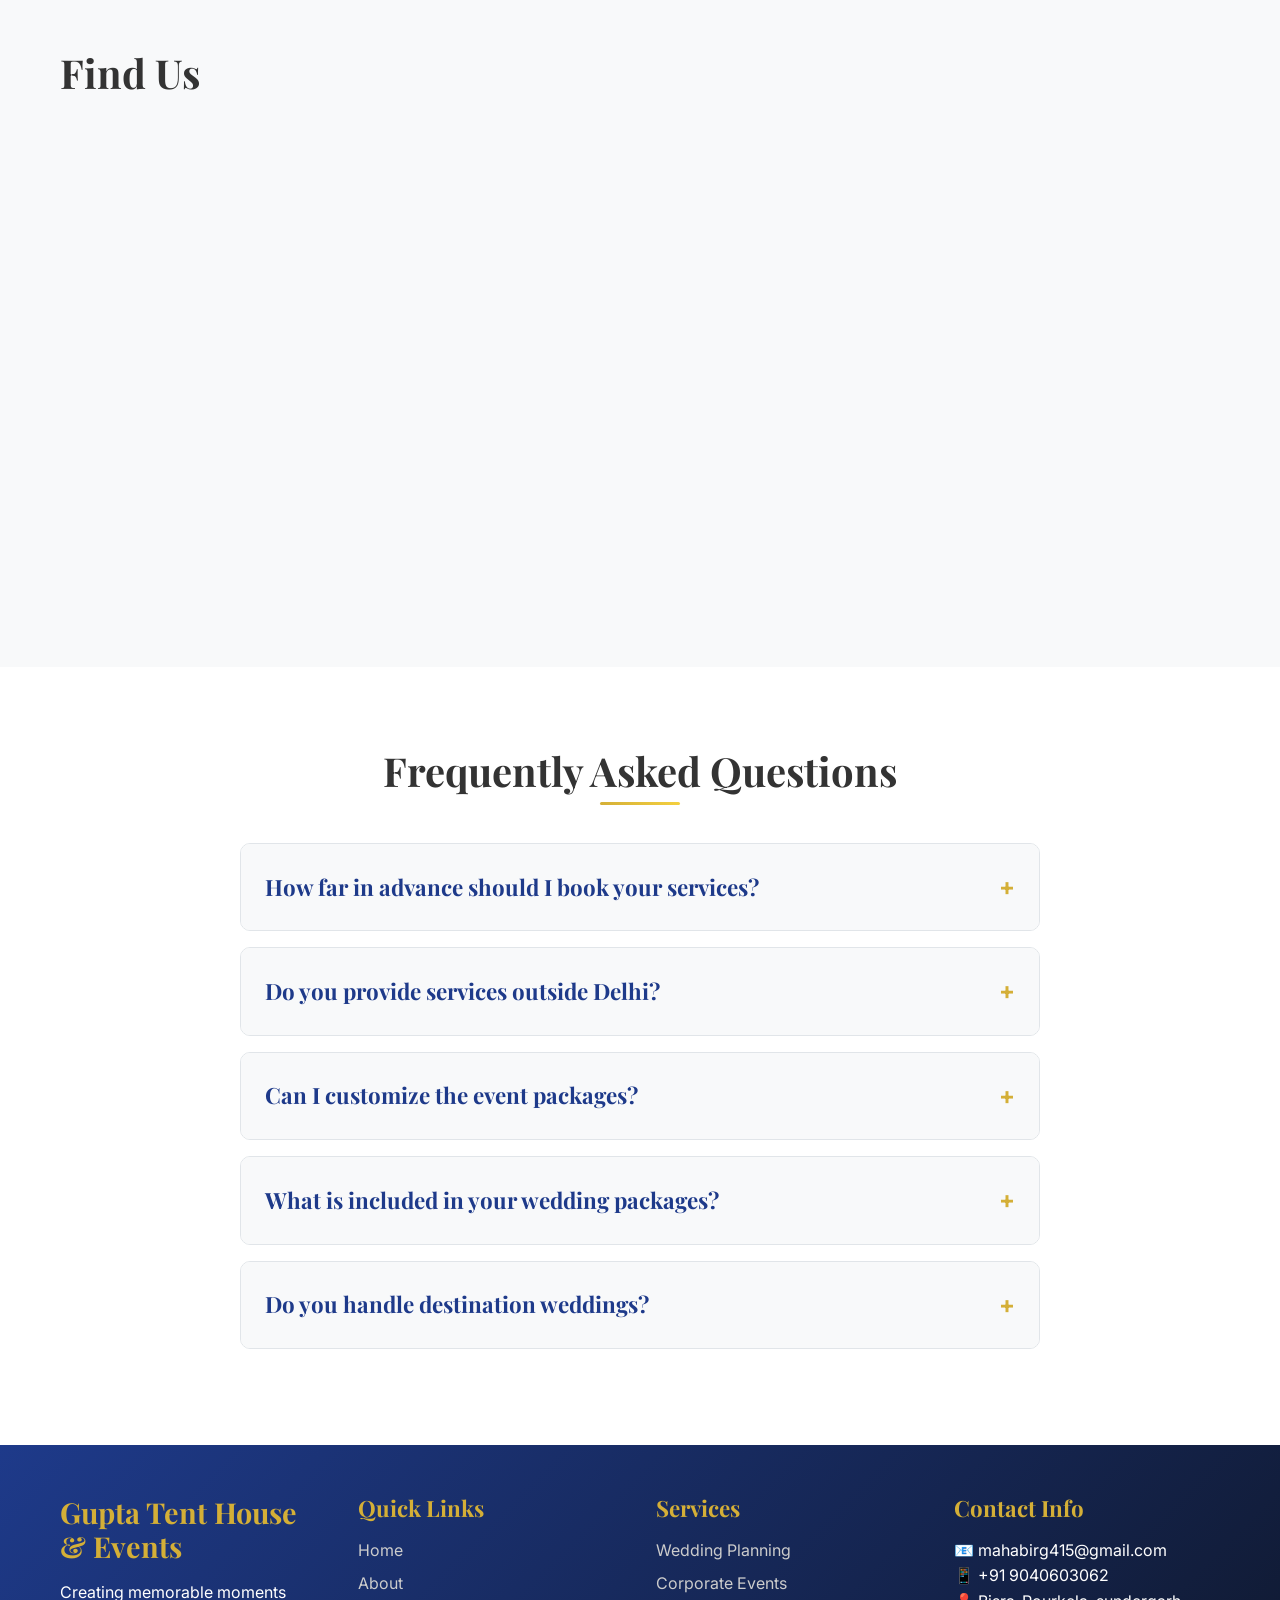
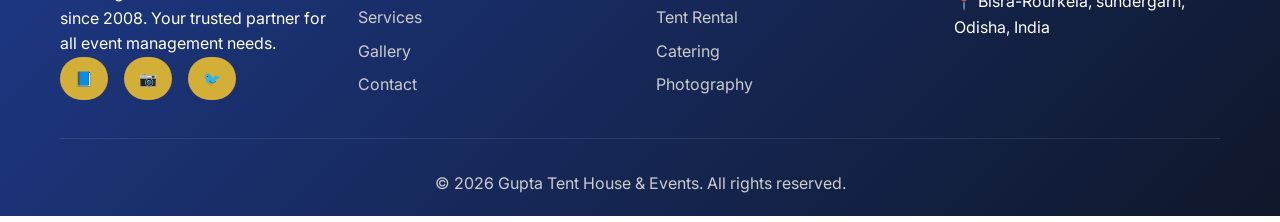
==== commit 744cb29a: "Update contact section with embedded Google Maps and revise service area description" ====
--- a/contact.html
+++ b/contact.html
@@ -175,19 +175,10 @@
         <div class="container">
             <h2>Find Us</h2>
             <div class="map-container">
-                <div class="map-placeholder">
-                    <div class="map-content">
-                        <div class="map-icon">📍</div>
-                        <h3>Visit Our Office</h3>
-                        <p>Bisra-Rourkela, sundergarh, Odisha, India - 770036</p>
-                        <a href="https://maps.app.goo.gl/fp9DibZk7QKGVH938" target="_blank" class="map-btn">Open in Google Maps</a>
-                    </div>
-                </div>
-            </div>
-        </div>
-    </section>
-
-  <iframe src="https://www.google.com/maps/embed?pb=!1m18!1m12!1m3!1d3692.7083310542357!2d84.99701759999999!3d22.251142599999994!2m3!1f0!2f0!3f0!3m2!1i1024!2i768!4f13.1!3m3!1m2!1s0x3a1ff553761906c9%3A0x7f187dee0dda14aa!2sGupta%20Tent%20house!5e0!3m2!1sen!2sin!4v1754935041717!5m2!1sen!2sin" width="600" height="450" style="border:0;" allowfullscreen="" loading="lazy" referrerpolicy="no-referrer-when-downgrade"></iframe>
+                <iframe src="https://www.google.com/maps/embed?pb=!1m18!1m12!1m3!1d3692.7083310542357!2d84.99701759999999!3d22.251142599999994!2m3!1f0!2f0!3f0!3m2!1i1024!2i768!4f13.1!3m3!1m2!1s0x3a1ff553761906c9%3A0x7f187dee0dda14aa!2sGupta%20Tent%20house!5e0!3m2!1sen!2sin!4v1754935041717!5m2!1sen!2sin" width="100%" height="450" style="border:0; border-radius: 15px;" allowfullscreen="" loading="lazy" referrerpolicy="no-referrer-when-downgrade"></iframe>
+            </div>
+        </div>
+    </section>
 
     <!-- FAQ Section -->
     <section class="faq-section">
@@ -210,7 +201,7 @@
                         <span class="faq-toggle">+</span>
                     </div>
                     <div class="faq-answer">
-                        <p>Yes, we provide services across Delhi NCR and nearby cities. Additional travel charges may apply for locations outside our standard service area. Contact us for specific location details.</p>
+                        <p>Yes, we provide services across Odisha and nearby states. Additional travel charges may apply for locations outside our standard service area. Contact us for specific location details.</p>
                     </div>
                 </div>
 
